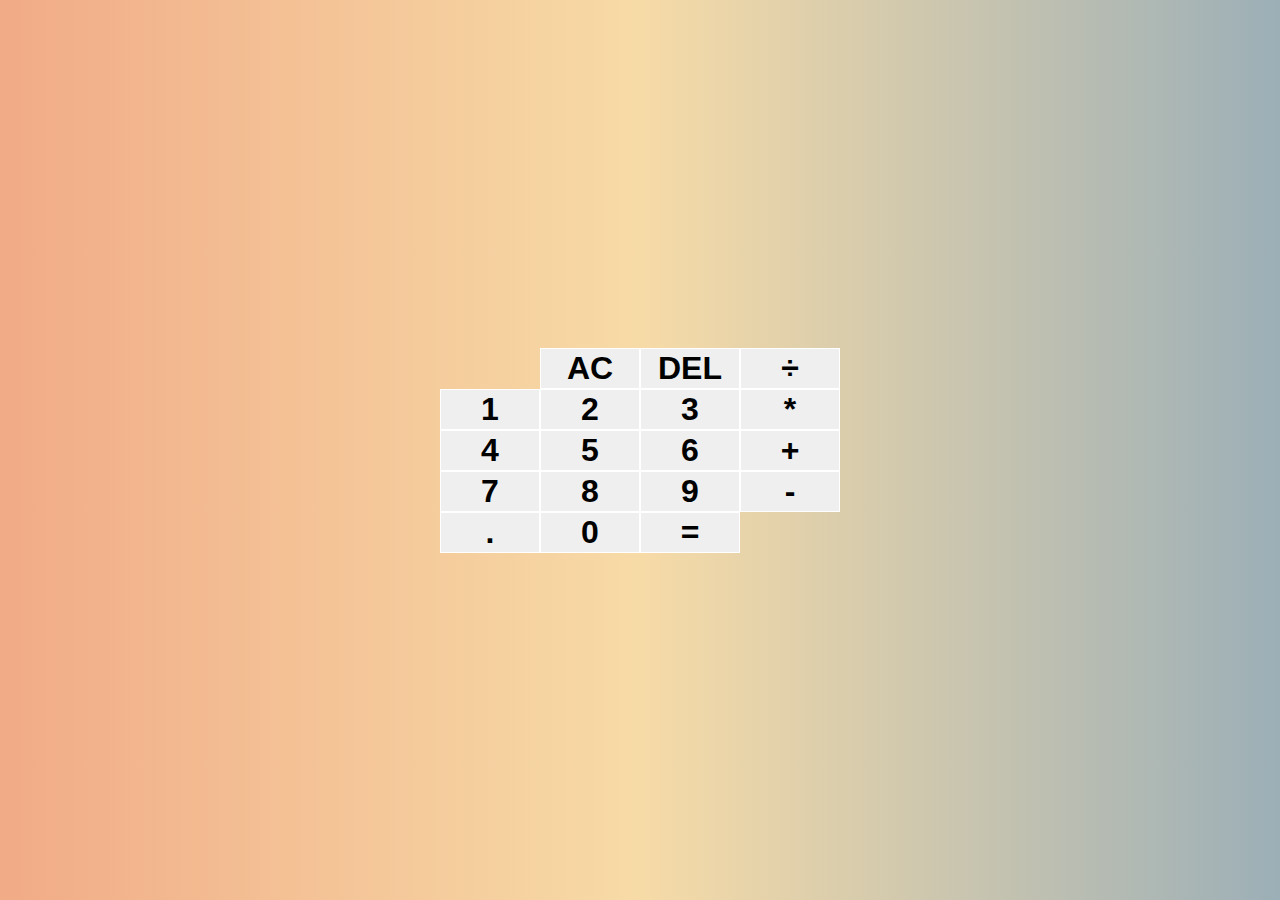
==== index.html @ 5e3742d1 "adobeXDUpdate" ====
<!DOCTYPE html>
<html>
    <head>
        <meta charset="utf-8">
        <meta http-equiv="X-UA-Compatible" content="IE=edge">
        <title>Javascript Calculator</title>
        <meta name="description" content="JavaScript Calculator">
        <meta name="viewport" content="width=device-width, initial-scale=1">
        <link rel="stylesheet" href="styles.css">
        <script src="script.js" async defer></script>
    </head>
<body>

    <div class="calculator-grid">
        <div class="output">
            <div data-previous-operand class="previous-operand"></div>
            <div data-current-operand class="current-operand"></div>
        </div>
        
        <button data-all-clear class="span-two">AC</button>
        <button data-delete>DEL</button>
        <button data-operation>÷</button>
        <button data-number>1</button>
        <button data-number>2</button>
        <button data-number>3</button>
        <button data-operation>*</button>
        <button data-number>4</button>
        <button data-number>5</button>
        <button data-number>6</button>
        <button data-operation>+</button>
        <button data-number>7</button>
        <button data-number>8</button>
        <button data-number>9</button>
        <button data-operation>-</button>
        <button data-number>.</button>
        <button data-number>0</button>
        <button data-equals class="span-two">=</button>
    </div>
        
</body>
</html>
---- styles.css ----
*, *::before, *::after {
    /* box-sizing: border-box; */
    font-family: FatFrank, sans-serif;
    font-weight: 600;
}

body{
    padding:0;
    margin: 0;
    background: linear-gradient(to right, #F1AB86,#F7DBA7, #9CAFB7);
}

.calculator-grid {
    display: grid;
    justify-content: center;
    align-content: center;
    min-height: 100vh;
    grid-template-columns:repeat(4, 100px);
    grid-template-rows: minmax(120, auto) repeat(5, 100px);
}

.calculator-grid > button {
    cursor: pointer;
    font-size: 2rem;
    border: 1px solid white;
    outline: none;
    background-color: rgba(#f7dba7, #9cafb7, blue, alpha)

}
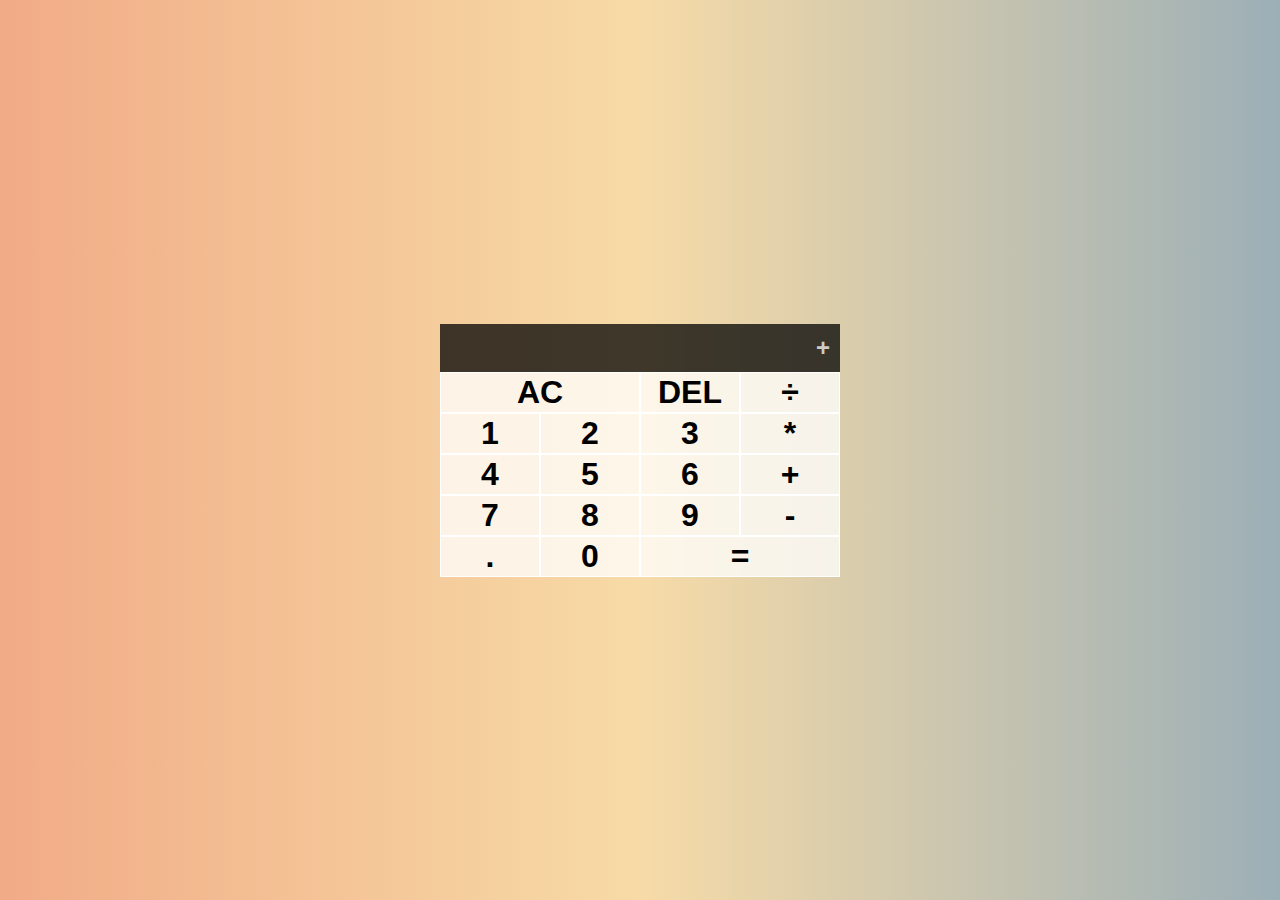
==== commit 0999d648: "javascriptReform" ====
--- a/index.html
+++ b/index.html
@@ -13,7 +13,7 @@
 
     <div class="calculator-grid">
         <div class="output">
-            <div data-previous-operand class="previous-operand"></div>
+            <div data-previous-operand class="previous-operand"> +</div>
             <div data-current-operand class="current-operand"></div>
         </div>
         
--- a/styles.css
+++ b/styles.css
@@ -24,6 +24,35 @@
     font-size: 2rem;
     border: 1px solid white;
     outline: none;
-    background-color: rgba(#f7dba7, #9cafb7, blue, alpha)
+    background-color: rgba(255, 255, 255, .75);
+}
 
+.calculator-grid > button:hover {
+    background-color: rgba(255, 255, 255, .9);
+}
+
+.span-two {
+    grid-column: span 2;
+}
+
+.output {
+    grid-column: 1 / -1;
+    background-color: rgba(0, 0, 0, .75);
+    display:flex;
+    align-items: flex-end;
+    justify-content: space-between;
+    flex-direction: column;
+    padding: 10px;
+}
+
+/* below I will style my two text elements inside of my output screen */
+/* To select our elements, Its like you have to refer to the output div first, then you call on the specific element within that div. */
+.output .previous-operand {
+color: rgba(255, 255, 255, .75);
+font-size: 1.5rem;
+}
+
+.output .current-operand {
+color:white;
+font-size: 2.5rem;
 }